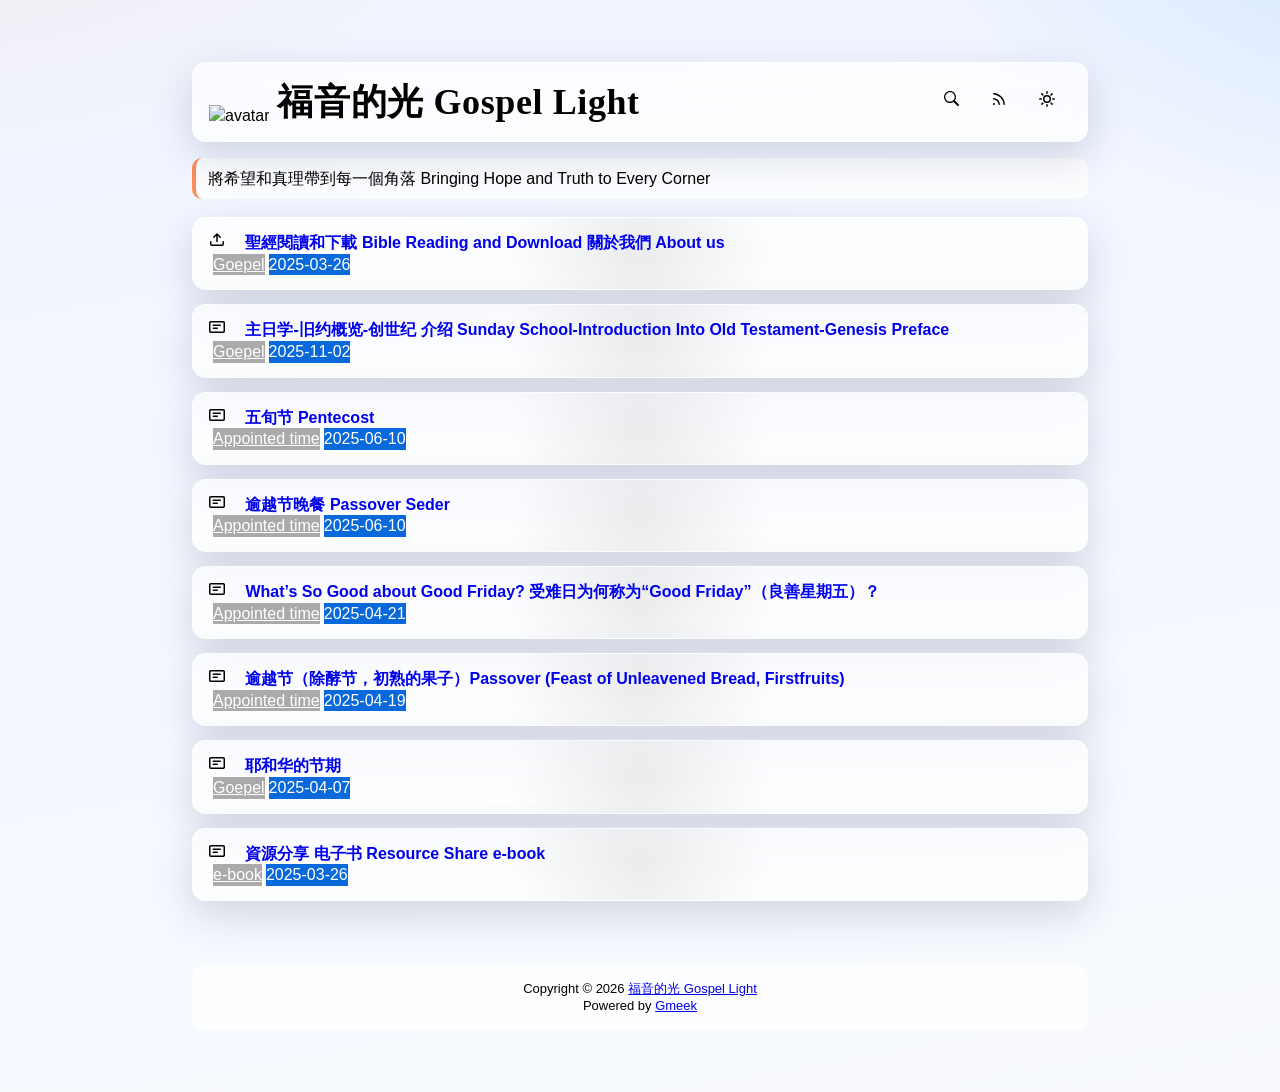
==== docs/index.html @ f0a3aeaf "feat: add advanced theme with frosted glass effect, gradient background, and pointer tracking intera" ====
<!DOCTYPE html>
<html data-color-mode="light" data-dark-theme="dark" data-light-theme="light" lang="zh-CN">
<head>
    <meta charset="utf-8" />
    <meta name="viewport" content="width=device-width,initial-scale=1.0">
    <meta http-equiv="X-UA-Compatible" content="IE=edge">
    <link href='https://mirrors.sustech.edu.cn/cdnjs/ajax/libs/Primer/21.0.7/primer.css' rel='stylesheet' />
    
    <link rel="icon" href="https://raw.githubusercontent.com/Jiangjing233/gospel.github.io/79e4924a06b99927e2bb7c1280c09e0ff2a280b7/docs/reshot-icon-church-cross-K28RPN75SX.svg"><script>
        let theme = localStorage.getItem("meek_theme") || "light";
        document.documentElement.setAttribute("data-color-mode", theme);
    </script>
<meta name="description" content=" 將希望和真理帶到每一個角落 Bringing Hope and Truth to Every Corner">
<meta property="og:title" content="福音的光 Gospel Light">
<meta property="og:description" content=" 將希望和真理帶到每一個角落 Bringing Hope and Truth to Every Corner">
<meta property="og:type" content="blog">
<meta property="og:url" content="https://ShepherdLoveYou.github.io/gospel.github.io">
<meta property="og:image" content="https://raw.githubusercontent.com/Jiangjing233/gospel.github.io/79e4924a06b99927e2bb7c1280c09e0ff2a280b7/docs/reshot-icon-church-cross-K28RPN75SX.svg">
<title>福音的光 Gospel Light</title>

</head>
<style>
:root {
    --page-max: 980px;
    --card-radius: 14px;
    --card-border: 1px;
    --surface-bg: rgba(255,255,255,0.72);
    --surface-border: rgba(255,255,255,0.65);
    --surface-shadow: 0 14px 42px rgba(15, 28, 64, 0.16);
    --title-font: "Georgia", "Times New Roman", serif;
    --body-font: "Segoe UI", "Noto Sans SC", "Microsoft YaHei", sans-serif;
}

[data-color-mode="dark"] {
    --surface-bg: rgba(14,18,28,0.72);
    --surface-border: rgba(255,255,255,0.12);
    --surface-shadow: 0 14px 42px rgba(0, 0, 0, 0.45);
}

* { box-sizing: border-box; }

html, body { min-height: 100%; }

body {
    min-width: 200px;
    max-width: var(--page-max);
    margin: 20px auto;
    padding: 42px;
    font-size: 16px;
    font-family: var(--body-font);
    line-height: 1.35;
    position: relative;
    background:
      radial-gradient(1200px 680px at -10% -20%, rgba(255, 165, 120, 0.17), transparent 58%),
      radial-gradient(900px 600px at 110% -10%, rgba(69, 153, 255, 0.18), transparent 56%),
      linear-gradient(170deg, rgba(239, 244, 255, 0.95), rgba(248, 250, 255, 0.98));
}

[data-color-mode="dark"] body {
    background:
      radial-gradient(1200px 680px at -10% -20%, rgba(255, 140, 87, 0.12), transparent 58%),
      radial-gradient(900px 600px at 110% -10%, rgba(51, 120, 210, 0.18), transparent 56%),
      linear-gradient(165deg, rgba(14, 20, 34, 0.97), rgba(11, 15, 24, 0.98));
}

body::before {
    content: "";
    position: fixed;
    inset: 0;
    pointer-events: none;
    background-image: linear-gradient(to right, rgba(255,255,255,0.08) 1px, transparent 1px), linear-gradient(to bottom, rgba(255,255,255,0.08) 1px, transparent 1px);
    background-size: 34px 34px;
    opacity: 0.32;
    -webkit-mask-image: radial-gradient(circle at 50% 35%, #000 40%, transparent 90%);
    mask-image: radial-gradient(circle at 50% 35%, #000 40%, transparent 90%);
    z-index: -1;
}

#header {
    display: flex;
    align-items: flex-end;
    gap: 12px;
    padding: 14px 16px;
    margin-bottom: 16px;
    border: var(--card-border) solid var(--surface-border);
    border-radius: var(--card-radius);
    background: var(--surface-bg);
    -webkit-backdrop-filter: blur(14px) saturate(1.2);
    backdrop-filter: blur(14px) saturate(1.2);
    box-shadow: var(--surface-shadow);
}

#footer {
    margin-top: 64px;
    text-align: center;
    font-size: small;
    padding: 14px;
    border-radius: 12px;
    border: var(--card-border) solid var(--surface-border);
    background: var(--surface-bg);
}

.avatar {
    transition: transform 0.8s;
    width: 64px;
    height: 64px;
    object-fit: cover;
}

.avatar:hover { transform: scale(1.12) rotate(360deg); }

.title-left a {
    color: inherit;
    text-decoration: none;
    vertical-align: bottom;
    font-size: 36px;
    font-weight: 700;
    font-family: var(--title-font);
    margin-left: 8px;
    letter-spacing: 0.6px;
}

.title-right { display: flex; margin: auto 0 0 auto; }
.title-right button { margin-right: 8px; padding: 16px; }
.title-right .circle { padding: 14px 16px; }

.site-subtitle {
    margin-bottom: 18px;
    border-left: 4px solid rgba(255, 125, 64, 0.88);
    padding: 10px 12px;
    border-radius: 10px;
    background: var(--surface-bg);
}

.SideNav {
    min-width: 360px;
    display: grid;
    gap: 14px;
    border: 0 !important;
    background: transparent;
}

.SideNav-item {
    position: relative;
    border-radius: var(--card-radius);
    overflow: hidden;
    border: var(--card-border) solid var(--surface-border);
    background: var(--surface-bg);
    -webkit-backdrop-filter: blur(13px) saturate(1.18);
    backdrop-filter: blur(13px) saturate(1.18);
    box-shadow: var(--surface-shadow);
    padding: 14px 16px;
    text-decoration: none;
    transition: transform .2s ease, box-shadow .24s ease, border-color .2s ease;
}

.SideNav-item::before {
    content: "";
    position: absolute;
    inset: -1px;
    pointer-events: none;
    background: radial-gradient(240px circle at var(--pointer-x, 50%) var(--pointer-y, 50%), var(--card-accent, rgba(255, 120, 60, 0.28)), transparent 54%);
    opacity: 0.8;
    transition: opacity .2s ease;
}

.SideNav-item:hover,
.SideNav-item:focus-visible {
    transform: translateY(-2px);
    box-shadow: 0 18px 46px rgba(6, 18, 45, 0.2);
    border-color: rgba(255,255,255,0.9);
}

.SideNav-icon { margin-right: 16px; z-index: 1; }
.SideNav-item .Label { color: #fff; margin-left: 4px; z-index: 1; position: relative; }
.d-flex { min-width: 0; }

.listTitle {
    overflow: hidden;
    white-space: nowrap;
    text-overflow: ellipsis;
    max-width: 100%;
    z-index: 1;
    position: relative;
    font-weight: 600;
}

.listLabels { white-space: nowrap; display: flex; align-items: center; }
.listLabels object { max-height: 16px; max-width: 24px; }

@media (max-width: 600px) {
    body { padding: 10px; margin: 10px auto; }
    #header { padding: 10px 12px; }
    .avatar { width: 40px; height: 40px; }
    .title-left a { font-size: 24px; }
    .blogTitle { display: none; }
    #buttonRSS { display: none; }
    .LabelTime { display: none; }
    .SideNav { min-width: 0; }
    .SideNav-item { padding: 12px; }
}
</style>



<body>
    <div id="header">
<div class="title-left">
    <img src="https://raw.githubusercontent.com/Jiangjing233/gospel.github.io/79e4924a06b99927e2bb7c1280c09e0ff2a280b7/docs/reshot-icon-church-cross-K28RPN75SX.svg" class="avatar circle" id="avatarImg" alt="avatar"><a class="blogTitle">福音的光 Gospel Light</a></div>
<div class="title-right">
    <a href="https://ShepherdLoveYou.github.io/gospel.github.io/tag.html" id="buttonSearch" class="btn btn-invisible circle" title="搜索">
        <svg class="octicon" width="16" height="16" >
            <path id="pathSearch" fill-rule="evenodd"></path>
        </svg>
    </a>
    
    
    <a href="https://ShepherdLoveYou.github.io/gospel.github.io/rss.xml" target="_blank" rel="noopener noreferrer" id="buttonRSS" class="btn btn-invisible circle" title="RSS">
        <svg class="octicon" width="16" height="16" >
            <path id="pathRSS" fill-rule="evenodd"></path>
        </svg>
    </a>
    <a class="btn btn-invisible circle" onclick="modeSwitch()" title="切换主题">
        <svg class="octicon" width="16" height="16" >
            <path id="themeSwitch" fill-rule="evenodd"></path>
        </svg>
    </a>
</div>
</div>
    <div id="content">
<div class="site-subtitle">將希望和真理帶到每一個角落 Bringing Hope and Truth to Every Corner</div>
<nav class="SideNav border">
<a class="SideNav-item d-flex flex-items-center flex-justify-between" href="post/sheng-jing-yue-du-he-xia-zai-%20%20Bible%20Reading%20and%20Download%20-guan-yu-wo-men-%20About%20us%20.html">
    <div class="d-flex flex-items-center">
        <svg class="SideNav-icon octicon" style="width:16px;height:16px"><path class="svgTop1" d=""></path>
        </svg>
        <span class="listTitle">聖經閱讀和下載  Bible Reading and Download 關於我們 About us </span>
    </div>
    <div class="listLabels">
        
        <span class="Label LabelName" style="background-color:#aaaaaa"><object><a style="color:#fff" href="tag.html#Goepel">Goepel</a></object></span>
        <span class="Label LabelTime" style="background-color:#0969da">2025-03-26</span>
    </div>
</a><a class="SideNav-item d-flex flex-items-center flex-justify-between" href="post/zhu-ri-xue---jiu-yue-gai-lan---chuang-shi-ji-%20-jie-shao-%20Sunday%20School-Introduction%20Into%20Old%20Testament-Genesis%20Preface.html">
    <div class="d-flex flex-items-center">
        <svg class="SideNav-icon octicon" style="width:16px;height:16px"><path class="svgTop0" d=""></path>
        </svg>
        <span class="listTitle">主日学-旧约概览-创世纪 介绍 Sunday School-Introduction Into Old Testament-Genesis Preface</span>
    </div>
    <div class="listLabels">
        
        <span class="Label LabelName" style="background-color:#aaaaaa"><object><a style="color:#fff" href="tag.html#Goepel">Goepel</a></object></span>
        <span class="Label LabelTime" style="background-color:#0969da">2025-11-02</span>
    </div>
</a><a class="SideNav-item d-flex flex-items-center flex-justify-between" href="post/wu-xun-jie-%20Pentecost.html">
    <div class="d-flex flex-items-center">
        <svg class="SideNav-icon octicon" style="width:16px;height:16px"><path class="svgTop0" d=""></path>
        </svg>
        <span class="listTitle">五旬节 Pentecost</span>
    </div>
    <div class="listLabels">
        
        <span class="Label LabelName" style="background-color:#aaaaaa"><object><a style="color:#fff" href="tag.html#Appointed time">Appointed time</a></object></span>
        <span class="Label LabelTime" style="background-color:#0969da">2025-06-10</span>
    </div>
</a><a class="SideNav-item d-flex flex-items-center flex-justify-between" href="post/%20-yu-yue-jie-wan-can-%20%20Passover%20Seder.html">
    <div class="d-flex flex-items-center">
        <svg class="SideNav-icon octicon" style="width:16px;height:16px"><path class="svgTop0" d=""></path>
        </svg>
        <span class="listTitle"> 逾越节晚餐  Passover Seder</span>
    </div>
    <div class="listLabels">
        
        <span class="Label LabelName" style="background-color:#aaaaaa"><object><a style="color:#fff" href="tag.html#Appointed time">Appointed time</a></object></span>
        <span class="Label LabelTime" style="background-color:#0969da">2025-06-10</span>
    </div>
</a><a class="SideNav-item d-flex flex-items-center flex-justify-between" href="post/What%E2%80%99s%20So%20Good%20about%20Good%20Friday-%20%20%20-shou-nan-ri-wei-he-cheng-wei-%E2%80%9CGood%20Friday%E2%80%9D%EF%BC%88-liang-shan-xing-qi-wu-%EF%BC%89%EF%BC%9F.html">
    <div class="d-flex flex-items-center">
        <svg class="SideNav-icon octicon" style="width:16px;height:16px"><path class="svgTop0" d=""></path>
        </svg>
        <span class="listTitle">What’s So Good about Good Friday?   受难日为何称为“Good Friday”（良善星期五）？</span>
    </div>
    <div class="listLabels">
        
        <span class="Label LabelName" style="background-color:#aaaaaa"><object><a style="color:#fff" href="tag.html#Appointed time">Appointed time</a></object></span>
        <span class="Label LabelTime" style="background-color:#0969da">2025-04-21</span>
    </div>
</a><a class="SideNav-item d-flex flex-items-center flex-justify-between" href="post/yu-yue-jie-%EF%BC%88-chu-jiao-jie-%EF%BC%8C-chu-shu-de-guo-zi-%EF%BC%89Passover%20%28Feast%20of%20Unleavened%20Bread%2C%20Firstfruits%29.html">
    <div class="d-flex flex-items-center">
        <svg class="SideNav-icon octicon" style="width:16px;height:16px"><path class="svgTop0" d=""></path>
        </svg>
        <span class="listTitle">逾越节（除酵节，初熟的果子）Passover (Feast of Unleavened Bread, Firstfruits)</span>
    </div>
    <div class="listLabels">
        
        <span class="Label LabelName" style="background-color:#aaaaaa"><object><a style="color:#fff" href="tag.html#Appointed time">Appointed time</a></object></span>
        <span class="Label LabelTime" style="background-color:#0969da">2025-04-19</span>
    </div>
</a><a class="SideNav-item d-flex flex-items-center flex-justify-between" href="post/ye-he-hua-de-jie-qi.html">
    <div class="d-flex flex-items-center">
        <svg class="SideNav-icon octicon" style="width:16px;height:16px"><path class="svgTop0" d=""></path>
        </svg>
        <span class="listTitle">耶和华的节期</span>
    </div>
    <div class="listLabels">
        
        <span class="Label LabelName" style="background-color:#aaaaaa"><object><a style="color:#fff" href="tag.html#Goepel">Goepel</a></object></span>
        <span class="Label LabelTime" style="background-color:#0969da">2025-04-07</span>
    </div>
</a><a class="SideNav-item d-flex flex-items-center flex-justify-between" href="post/zi-yuan-fen-xiang-%20-dian-zi-shu-%20Resource%20Share%20e-book%20.html">
    <div class="d-flex flex-items-center">
        <svg class="SideNav-icon octicon" style="width:16px;height:16px"><path class="svgTop0" d=""></path>
        </svg>
        <span class="listTitle">資源分享 电子书 Resource Share e-book </span>
    </div>
    <div class="listLabels">
        
        <span class="Label LabelName" style="background-color:#aaaaaa"><object><a style="color:#fff" href="tag.html#e-book">e-book</a></object></span>
        <span class="Label LabelTime" style="background-color:#0969da">2025-03-26</span>
    </div>
</a>
</nav>
</div>
    <div id="footer"><div id="footer1">Copyright © <span id="copyrightYear"></span> <a href="https://ShepherdLoveYou.github.io/gospel.github.io">福音的光 Gospel Light</a></div>
<div id="footer2">
    <span id="runday"></span><span>Powered by <a href="https://meekdai.com/Gmeek.html" target="_blank" rel="noopener noreferrer">Gmeek</a></span>
</div>

<script>
var now=new Date();
document.getElementById("copyrightYear").innerHTML=now.getFullYear();

if(""!=""){
    var startSite=new Date("");
    var diff=now.getTime()-startSite.getTime();
    var diffDay=Math.floor(diff/(1000*60*60*24));
    document.getElementById("runday").innerHTML="网站运行 "+diffDay+" 天"+" • ";
}
</script></div>
</body>
<script>
var IconList={'sun': 'M8 10.5a2.5 2.5 0 100-5 2.5 2.5 0 000 5zM8 12a4 4 0 100-8 4 4 0 000 8zM8 0a.75.75 0 01.75.75v1.5a.75.75 0 01-1.5 0V.75A.75.75 0 018 0zm0 13a.75.75 0 01.75.75v1.5a.75.75 0 01-1.5 0v-1.5A.75.75 0 018 13zM2.343 2.343a.75.75 0 011.061 0l1.06 1.061a.75.75 0 01-1.06 1.06l-1.06-1.06a.75.75 0 010-1.06zm9.193 9.193a.75.75 0 011.06 0l1.061 1.06a.75.75 0 01-1.06 1.061l-1.061-1.06a.75.75 0 010-1.061zM16 8a.75.75 0 01-.75.75h-1.5a.75.75 0 010-1.5h1.5A.75.75 0 0116 8zM3 8a.75.75 0 01-.75.75H.75a.75.75 0 010-1.5h1.5A.75.75 0 013 8zm10.657-5.657a.75.75 0 010 1.061l-1.061 1.06a.75.75 0 11-1.06-1.06l1.06-1.06a.75.75 0 011.06 0zm-9.193 9.193a.75.75 0 010 1.06l-1.06 1.061a.75.75 0 11-1.061-1.06l1.06-1.061a.75.75 0 011.061 0z', 'moon': 'M9.598 1.591a.75.75 0 01.785-.175 7 7 0 11-8.967 8.967.75.75 0 01.961-.96 5.5 5.5 0 007.046-7.046.75.75 0 01.175-.786zm1.616 1.945a7 7 0 01-7.678 7.678 5.5 5.5 0 107.678-7.678z', 'sync': 'M1.705 8.005a.75.75 0 0 1 .834.656 5.5 5.5 0 0 0 9.592 2.97l-1.204-1.204a.25.25 0 0 1 .177-.427h3.646a.25.25 0 0 1 .25.25v3.646a.25.25 0 0 1-.427.177l-1.38-1.38A7.002 7.002 0 0 1 1.05 8.84a.75.75 0 0 1 .656-.834ZM8 2.5a5.487 5.487 0 0 0-4.131 1.869l1.204 1.204A.25.25 0 0 1 4.896 6H1.25A.25.25 0 0 1 1 5.75V2.104a.25.25 0 0 1 .427-.177l1.38 1.38A7.002 7.002 0 0 1 14.95 7.16a.75.75 0 0 1-1.49.178A5.5 5.5 0 0 0 8 2.5Z', 'search': 'M15.7 13.3l-3.81-3.83A5.93 5.93 0 0 0 13 6c0-3.31-2.69-6-6-6S1 2.69 1 6s2.69 6 6 6c1.3 0 2.48-.41 3.47-1.11l3.83 3.81c.19.2.45.3.7.3.25 0 .52-.09.7-.3a.996.996 0 0 0 0-1.41v.01zM7 10.7c-2.59 0-4.7-2.11-4.7-4.7 0-2.59 2.11-4.7 4.7-4.7 2.59 0 4.7 2.11 4.7 4.7 0 2.59-2.11 4.7-4.7 4.7z', 'rss': 'M2.002 2.725a.75.75 0 0 1 .797-.699C8.79 2.42 13.58 7.21 13.974 13.201a.75.75 0 0 1-1.497.098 10.502 10.502 0 0 0-9.776-9.776.747.747 0 0 1-.7-.798ZM2.84 7.05h-.002a7.002 7.002 0 0 1 6.113 6.111.75.75 0 0 1-1.49.178 5.503 5.503 0 0 0-4.8-4.8.75.75 0 0 1 .179-1.489ZM2 13a1 1 0 1 1 2 0 1 1 0 0 1-2 0Z', 'upload': 'M2.75 14A1.75 1.75 0 0 1 1 12.25v-2.5a.75.75 0 0 1 1.5 0v2.5c0 .138.112.25.25.25h10.5a.25.25 0 0 0 .25-.25v-2.5a.75.75 0 0 1 1.5 0v2.5A1.75 1.75 0 0 1 13.25 14Z M11.78 4.72a.749.749 0 1 1-1.06 1.06L8.75 3.811V9.5a.75.75 0 0 1-1.5 0V3.811L5.28 5.78a.749.749 0 1 1-1.06-1.06l3.25-3.25a.749.749 0 0 1 1.06 0l3.25 3.25Z', 'post': 'M0 3.75C0 2.784.784 2 1.75 2h12.5c.966 0 1.75.784 1.75 1.75v8.5A1.75 1.75 0 0 1 14.25 14H1.75A1.75 1.75 0 0 1 0 12.25Zm1.75-.25a.25.25 0 0 0-.25.25v8.5c0 .138.112.25.25.25h12.5a.25.25 0 0 0 .25-.25v-8.5a.25.25 0 0 0-.25-.25ZM3.5 6.25a.75.75 0 0 1 .75-.75h7a.75.75 0 0 1 0 1.5h-7a.75.75 0 0 1-.75-.75Zm.75 2.25h4a.75.75 0 0 1 0 1.5h-4a.75.75 0 0 1 0-1.5Z'};
var utterancesLoad=0;

let themeSettings={
    "dark": ["dark","moon","#00f0ff","dark-blue"],
    "light": ["light","sun","#ff5000","github-light"],
    "auto": ["auto","sync","","preferred-color-scheme"]
};
function changeTheme(mode, icon, color, utheme){
    document.documentElement.setAttribute("data-color-mode",mode);
    document.getElementById("themeSwitch").setAttribute("d",value=IconList[icon]);
    document.getElementById("themeSwitch").parentNode.style.color=color;
    if(utterancesLoad==1){utterancesTheme(utheme);}
}
function modeSwitch(){
    let currentMode=document.documentElement.getAttribute('data-color-mode');
    let newMode = currentMode === "light" ? "dark" : currentMode === "dark" ? "auto" : "light";
    localStorage.setItem("meek_theme", newMode);
    if(themeSettings[newMode]){
        changeTheme(...themeSettings[newMode]);
    }
}
function utterancesTheme(theme){
    const message={type:'set-theme',theme: theme};
    const iframe=document.getElementsByClassName('utterances-frame')[0];
    iframe.contentWindow.postMessage(message,'https://utteranc.es');
}
if(themeSettings[theme]){changeTheme(...themeSettings[theme]);}
console.log("\n %c Gmeek last https://github.com/Meekdai/Gmeek \n","padding:5px 0;background:#02d81d;color:#fff");
</script>

<script>
document.getElementById("pathSearch").setAttribute("d",IconList["search"]);
document.getElementById("pathRSS").setAttribute("d",IconList["rss"]);
iconTOP=document.getElementsByClassName("svgTop1");
iconPost=document.getElementsByClassName("svgTop0");
for(var i=0;i<iconTOP.length;i++){
    iconTOP[i].setAttribute("d",IconList["upload"]);
    iconTOP[i].parentNode.style.color="red";
}
for(var i=0;i<iconPost.length;i++){
    iconPost[i].setAttribute("d",IconList["post"]);
}

var cards=document.querySelectorAll('.SideNav-item');
for(var c=0;c<cards.length;c++){
    var firstLabel=cards[c].querySelector('.LabelName');
    if(firstLabel&&firstLabel.style.backgroundColor){
        cards[c].style.setProperty('--card-accent', firstLabel.style.backgroundColor.replace(')', ',0.26)').replace('rgb', 'rgba'));
    }
}

function updateCardPointer(clientX, clientY){
    for(var j=0;j<cards.length;j++){
        var rect=cards[j].getBoundingClientRect();
        var px=((clientX-rect.left)/rect.width)*100;
        var py=((clientY-rect.top)/rect.height)*100;
        cards[j].style.setProperty('--pointer-x', Math.max(0, Math.min(100, px))+'%');
        cards[j].style.setProperty('--pointer-y', Math.max(0, Math.min(100, py))+'%');
    }
}

if(window.matchMedia('(hover: hover)').matches){
    document.addEventListener('pointermove', function(event){
        updateCardPointer(event.clientX, event.clientY);
    });
}else{
    for(var k=0;k<cards.length;k++){
        cards[k].style.setProperty('--pointer-x', '50%');
        cards[k].style.setProperty('--pointer-y', '50%');
    }
}




</script>


</html>
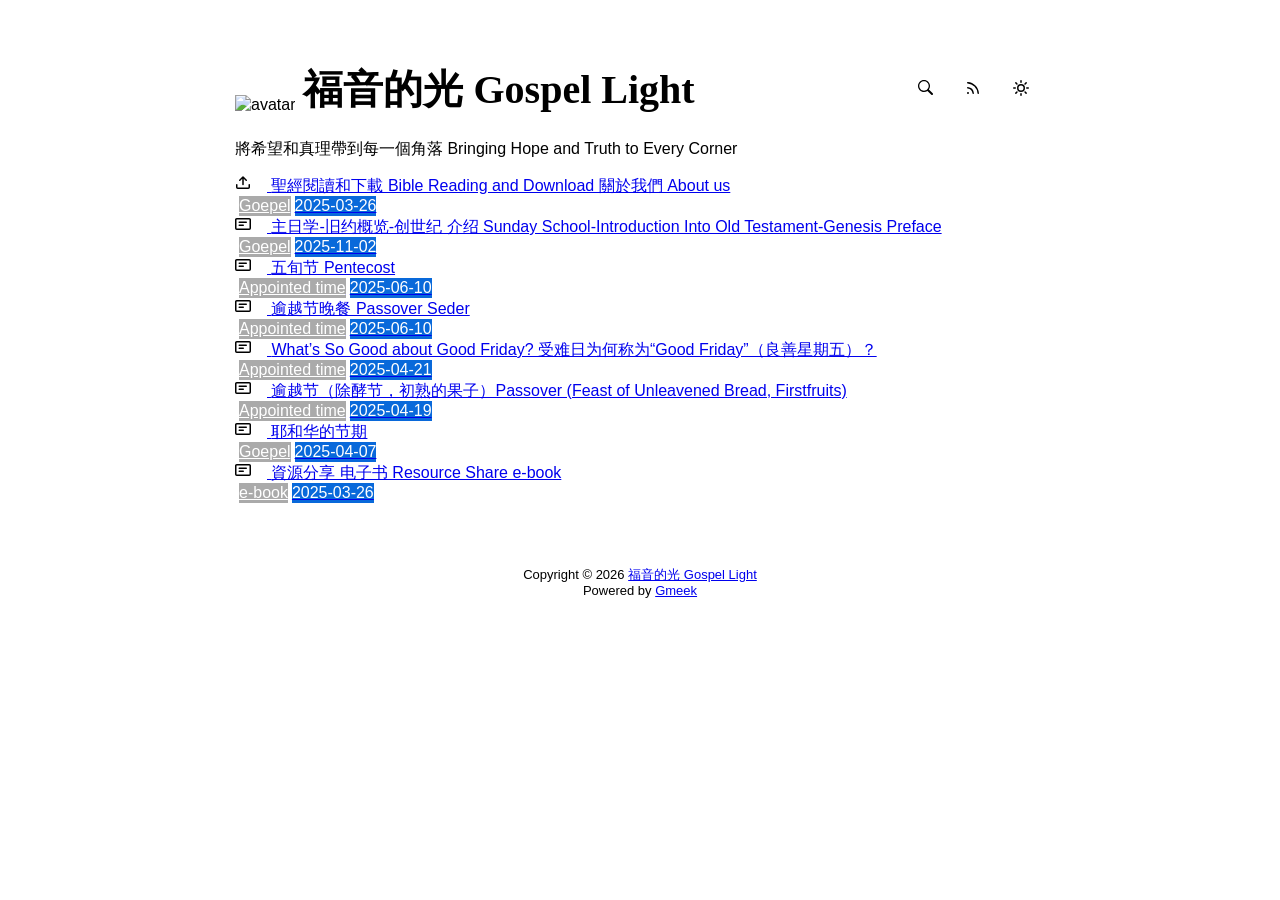
==== commit 3a53bf87: "🎉auto update by Gmeek action" ====
--- a/docs/index.html
+++ b/docs/index.html
@@ -1,7 +1,7 @@
 <!DOCTYPE html>
 <html data-color-mode="light" data-dark-theme="dark" data-light-theme="light" lang="zh-CN">
 <head>
-    <meta charset="utf-8" />
+    <meta content="text/html; charset=utf-8" http-equiv="content-type" />
     <meta name="viewport" content="width=device-width,initial-scale=1.0">
     <meta http-equiv="X-UA-Compatible" content="IE=edge">
     <link href='https://mirrors.sustech.edu.cn/cdnjs/ajax/libs/Primer/21.0.7/primer.css' rel='stylesheet' />
@@ -20,184 +20,34 @@
 
 </head>
 <style>
-:root {
-    --page-max: 980px;
-    --card-radius: 14px;
-    --card-border: 1px;
-    --surface-bg: rgba(255,255,255,0.72);
-    --surface-border: rgba(255,255,255,0.65);
-    --surface-shadow: 0 14px 42px rgba(15, 28, 64, 0.16);
-    --title-font: "Georgia", "Times New Roman", serif;
-    --body-font: "Segoe UI", "Noto Sans SC", "Microsoft YaHei", sans-serif;
-}
-
-[data-color-mode="dark"] {
-    --surface-bg: rgba(14,18,28,0.72);
-    --surface-border: rgba(255,255,255,0.12);
-    --surface-shadow: 0 14px 42px rgba(0, 0, 0, 0.45);
-}
-
-* { box-sizing: border-box; }
-
-html, body { min-height: 100%; }
-
-body {
-    min-width: 200px;
-    max-width: var(--page-max);
-    margin: 20px auto;
-    padding: 42px;
-    font-size: 16px;
-    font-family: var(--body-font);
-    line-height: 1.35;
-    position: relative;
-    background:
-      radial-gradient(1200px 680px at -10% -20%, rgba(255, 165, 120, 0.17), transparent 58%),
-      radial-gradient(900px 600px at 110% -10%, rgba(69, 153, 255, 0.18), transparent 56%),
-      linear-gradient(170deg, rgba(239, 244, 255, 0.95), rgba(248, 250, 255, 0.98));
-}
-
-[data-color-mode="dark"] body {
-    background:
-      radial-gradient(1200px 680px at -10% -20%, rgba(255, 140, 87, 0.12), transparent 58%),
-      radial-gradient(900px 600px at 110% -10%, rgba(51, 120, 210, 0.18), transparent 56%),
-      linear-gradient(165deg, rgba(14, 20, 34, 0.97), rgba(11, 15, 24, 0.98));
-}
-
-body::before {
-    content: "";
-    position: fixed;
-    inset: 0;
-    pointer-events: none;
-    background-image: linear-gradient(to right, rgba(255,255,255,0.08) 1px, transparent 1px), linear-gradient(to bottom, rgba(255,255,255,0.08) 1px, transparent 1px);
-    background-size: 34px 34px;
-    opacity: 0.32;
-    -webkit-mask-image: radial-gradient(circle at 50% 35%, #000 40%, transparent 90%);
-    mask-image: radial-gradient(circle at 50% 35%, #000 40%, transparent 90%);
-    z-index: -1;
-}
-
-#header {
-    display: flex;
-    align-items: flex-end;
-    gap: 12px;
-    padding: 14px 16px;
-    margin-bottom: 16px;
-    border: var(--card-border) solid var(--surface-border);
-    border-radius: var(--card-radius);
-    background: var(--surface-bg);
-    -webkit-backdrop-filter: blur(14px) saturate(1.2);
-    backdrop-filter: blur(14px) saturate(1.2);
-    box-shadow: var(--surface-shadow);
-}
-
-#footer {
-    margin-top: 64px;
-    text-align: center;
-    font-size: small;
-    padding: 14px;
-    border-radius: 12px;
-    border: var(--card-border) solid var(--surface-border);
-    background: var(--surface-bg);
-}
-
-.avatar {
-    transition: transform 0.8s;
-    width: 64px;
-    height: 64px;
-    object-fit: cover;
-}
-
-.avatar:hover { transform: scale(1.12) rotate(360deg); }
-
-.title-left a {
-    color: inherit;
-    text-decoration: none;
-    vertical-align: bottom;
-    font-size: 36px;
-    font-weight: 700;
-    font-family: var(--title-font);
-    margin-left: 8px;
-    letter-spacing: 0.6px;
-}
-
-.title-right { display: flex; margin: auto 0 0 auto; }
-.title-right button { margin-right: 8px; padding: 16px; }
-.title-right .circle { padding: 14px 16px; }
-
-.site-subtitle {
-    margin-bottom: 18px;
-    border-left: 4px solid rgba(255, 125, 64, 0.88);
-    padding: 10px 12px;
-    border-radius: 10px;
-    background: var(--surface-bg);
-}
-
-.SideNav {
-    min-width: 360px;
-    display: grid;
-    gap: 14px;
-    border: 0 !important;
-    background: transparent;
-}
-
-.SideNav-item {
-    position: relative;
-    border-radius: var(--card-radius);
-    overflow: hidden;
-    border: var(--card-border) solid var(--surface-border);
-    background: var(--surface-bg);
-    -webkit-backdrop-filter: blur(13px) saturate(1.18);
-    backdrop-filter: blur(13px) saturate(1.18);
-    box-shadow: var(--surface-shadow);
-    padding: 14px 16px;
-    text-decoration: none;
-    transition: transform .2s ease, box-shadow .24s ease, border-color .2s ease;
-}
-
-.SideNav-item::before {
-    content: "";
-    position: absolute;
-    inset: -1px;
-    pointer-events: none;
-    background: radial-gradient(240px circle at var(--pointer-x, 50%) var(--pointer-y, 50%), var(--card-accent, rgba(255, 120, 60, 0.28)), transparent 54%);
-    opacity: 0.8;
-    transition: opacity .2s ease;
-}
-
-.SideNav-item:hover,
-.SideNav-item:focus-visible {
-    transform: translateY(-2px);
-    box-shadow: 0 18px 46px rgba(6, 18, 45, 0.2);
-    border-color: rgba(255,255,255,0.9);
-}
-
-.SideNav-icon { margin-right: 16px; z-index: 1; }
-.SideNav-item .Label { color: #fff; margin-left: 4px; z-index: 1; position: relative; }
-.d-flex { min-width: 0; }
-
-.listTitle {
-    overflow: hidden;
-    white-space: nowrap;
-    text-overflow: ellipsis;
-    max-width: 100%;
-    z-index: 1;
-    position: relative;
-    font-weight: 600;
-}
-
-.listLabels { white-space: nowrap; display: flex; align-items: center; }
-.listLabels object { max-height: 16px; max-width: 24px; }
+body{box-sizing: border-box;min-width: 200px;max-width: 900px;margin: 20px auto;padding: 45px;font-size: 16px;font-family: sans-serif;line-height: 1.25;}
+#header{display:flex;padding-bottom:8px;border-bottom: 1px solid var(--borderColor-muted, var(--color-border-muted));margin-bottom: 16px;}
+#footer {margin-top:64px; text-align: center;font-size: small;}
+
+</style>
+
+<style>
+.avatar {transition: 0.8s;width:64px;height:64px;object-fit: cover;}
+.avatar:hover{transform: scale(1.15) rotate(360deg);}
+.title-left a{color:inherit;text-decoration:none;vertical-align: bottom;font-size:40px;font-weight: bold;font-family:Monaco;margin-left:8px;}
+.title-right{display:flex;margin:auto 0 0 auto;}
+.title-right button{margin-right:8px;padding:16px;}
+.title-right .circle{padding: 14px 16px;}
+
+.SideNav{min-width: 360px;}
+.SideNav-icon{margin-right: 16px}
+.SideNav-item .Label{color: #fff;margin-left:4px;}
+.d-flex{min-width:0;}
+.listTitle{overflow:hidden;white-space:nowrap;text-overflow: ellipsis;max-width: 100%;}
+.listLabels{white-space:nowrap;display:flex;}
+.listLabels object{max-height:16px;max-width:24px;}
 
 @media (max-width: 600px) {
-    body { padding: 10px; margin: 10px auto; }
-    #header { padding: 10px 12px; }
-    .avatar { width: 40px; height: 40px; }
-    .title-left a { font-size: 24px; }
-    .blogTitle { display: none; }
-    #buttonRSS { display: none; }
-    .LabelTime { display: none; }
-    .SideNav { min-width: 0; }
-    .SideNav-item { padding: 12px; }
+    body {padding: 8px;}
+    .avatar {width:40px;height:40px;}
+    .blogTitle{display:none;}
+    #buttonRSS{display:none;}
+    .LabelTime{display:none;}
 }
 </style>
 
@@ -215,7 +65,7 @@
     </a>
     
     
-    <a href="https://ShepherdLoveYou.github.io/gospel.github.io/rss.xml" target="_blank" rel="noopener noreferrer" id="buttonRSS" class="btn btn-invisible circle" title="RSS">
+    <a href="https://ShepherdLoveYou.github.io/gospel.github.io/rss.xml" target="_blank" id="buttonRSS" class="btn btn-invisible circle" title="RSS">
         <svg class="octicon" width="16" height="16" >
             <path id="pathRSS" fill-rule="evenodd"></path>
         </svg>
@@ -228,7 +78,7 @@
 </div>
 </div>
     <div id="content">
-<div class="site-subtitle">將希望和真理帶到每一個角落 Bringing Hope and Truth to Every Corner</div>
+<div style="margin-bottom: 16px;"> 將希望和真理帶到每一個角落 Bringing Hope and Truth to Every Corner</div>
 <nav class="SideNav border">
 <a class="SideNav-item d-flex flex-items-center flex-justify-between" href="post/sheng-jing-yue-du-he-xia-zai-%20%20Bible%20Reading%20and%20Download%20-guan-yu-wo-men-%20About%20us%20.html">
     <div class="d-flex flex-items-center">
@@ -323,7 +173,7 @@
 </div>
     <div id="footer"><div id="footer1">Copyright © <span id="copyrightYear"></span> <a href="https://ShepherdLoveYou.github.io/gospel.github.io">福音的光 Gospel Light</a></div>
 <div id="footer2">
-    <span id="runday"></span><span>Powered by <a href="https://meekdai.com/Gmeek.html" target="_blank" rel="noopener noreferrer">Gmeek</a></span>
+    <span id="runday"></span><span>Powered by <a href="https://meekdai.com/Gmeek.html" target="_blank">Gmeek</a></span>
 </div>
 
 <script>
@@ -383,35 +233,6 @@
     iconPost[i].setAttribute("d",IconList["post"]);
 }
 
-var cards=document.querySelectorAll('.SideNav-item');
-for(var c=0;c<cards.length;c++){
-    var firstLabel=cards[c].querySelector('.LabelName');
-    if(firstLabel&&firstLabel.style.backgroundColor){
-        cards[c].style.setProperty('--card-accent', firstLabel.style.backgroundColor.replace(')', ',0.26)').replace('rgb', 'rgba'));
-    }
-}
-
-function updateCardPointer(clientX, clientY){
-    for(var j=0;j<cards.length;j++){
-        var rect=cards[j].getBoundingClientRect();
-        var px=((clientX-rect.left)/rect.width)*100;
-        var py=((clientY-rect.top)/rect.height)*100;
-        cards[j].style.setProperty('--pointer-x', Math.max(0, Math.min(100, px))+'%');
-        cards[j].style.setProperty('--pointer-y', Math.max(0, Math.min(100, py))+'%');
-    }
-}
-
-if(window.matchMedia('(hover: hover)').matches){
-    document.addEventListener('pointermove', function(event){
-        updateCardPointer(event.clientX, event.clientY);
-    });
-}else{
-    for(var k=0;k<cards.length;k++){
-        cards[k].style.setProperty('--pointer-x', '50%');
-        cards[k].style.setProperty('--pointer-y', '50%');
-    }
-}
-
 
 
 
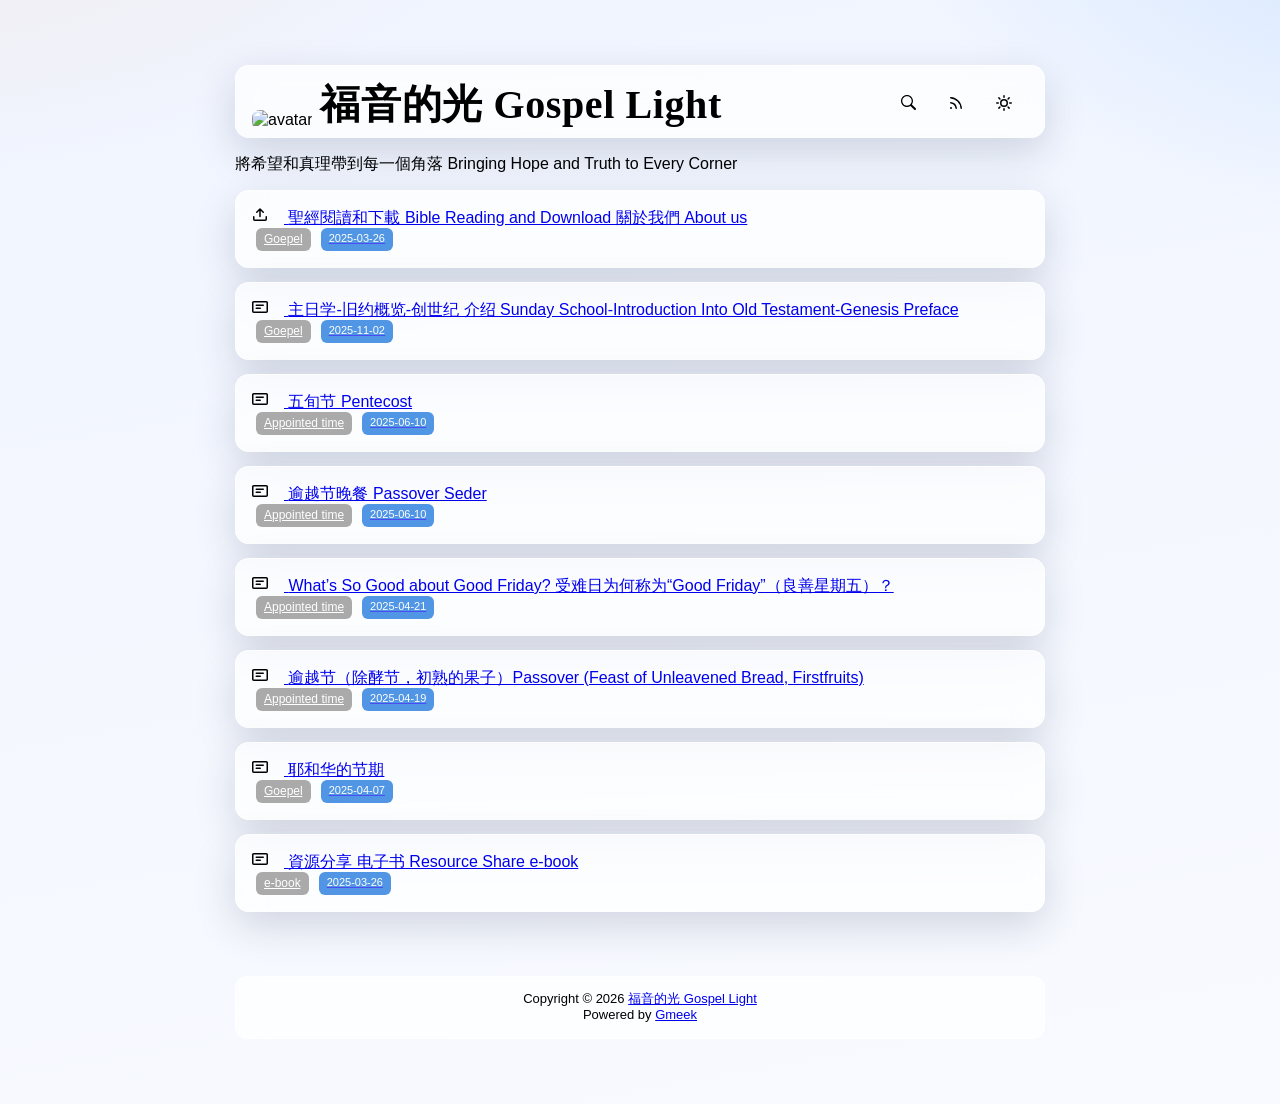
==== commit 6207c26f: "Add pointer tracking JavaScript to enable interactive light halo effect on cards" ====
--- a/docs/index.html
+++ b/docs/index.html
@@ -17,7 +17,7 @@
 <meta property="og:url" content="https://ShepherdLoveYou.github.io/gospel.github.io">
 <meta property="og:image" content="https://raw.githubusercontent.com/Jiangjing233/gospel.github.io/79e4924a06b99927e2bb7c1280c09e0ff2a280b7/docs/reshot-icon-church-cross-K28RPN75SX.svg">
 <title>福音的光 Gospel Light</title>
-
+<link rel='stylesheet' href='./theme-enhanced.css'>
 </head>
 <style>
 body{box-sizing: border-box;min-width: 200px;max-width: 900px;margin: 20px auto;padding: 45px;font-size: 16px;font-family: sans-serif;line-height: 1.25;}
@@ -233,8 +233,20 @@
     iconPost[i].setAttribute("d",IconList["post"]);
 }
 
-
-
+// Pointer tracking for cards
+(function() {
+    if(!window.matchMedia('(hover: hover)').matches) return;
+    var cards = document.querySelectorAll('.SideNav-item');
+    document.addEventListener('pointermove', function(e) {
+        cards.forEach(function(card) {
+            var rect = card.getBoundingClientRect();
+            var px = ((e.clientX - rect.left) / rect.width) * 100;
+            var py = ((e.clientY - rect.top) / rect.height) * 100;
+            card.style.setProperty('--pointer-x', Math.max(0, Math.min(100, px)) + '%');
+            card.style.setProperty('--pointer-y', Math.max(0, Math.min(100, py)) + '%');
+        });
+    });
+})();
 
 </script>
 
--- a/docs/theme-enhanced.css
+++ b/docs/theme-enhanced.css
@@ -0,0 +1,293 @@
+/* Enhanced Theme for Gospel Light Blog */
+/* 毛玻璃 + 指针追踪光晕 + 渐变背景 */
+
+:root {
+    --page-max: 980px;
+    --card-radius: 14px;
+    --card-border: 1px;
+    --surface-bg: rgba(255,255,255,0.72);
+    --surface-border: rgba(255,255,255,0.65);
+    --surface-shadow: 0 14px 42px rgba(15, 28, 64, 0.16);
+    --title-font: "Georgia", "Times New Roman", serif;
+    --body-font: "Segoe UI", "Noto Sans SC", "Microsoft YaHei", sans-serif;
+    --pointer-x: 50%;
+    --pointer-y: 50%;
+}
+
+[data-color-mode="dark"] {
+    --surface-bg: rgba(14,18,28,0.72);
+    --surface-border: rgba(255,255,255,0.12);
+    --surface-shadow: 0 14px 42px rgba(0, 0, 0, 0.45);
+}
+
+* { box-sizing: border-box; }
+
+html, body { 
+    min-height: 100%; 
+}
+
+body {
+    min-width: 200px;
+    max-width: var(--page-max);
+    margin: 20px auto;
+    padding: 42px;
+    font-size: 16px;
+    font-family: var(--body-font);
+    line-height: 1.35;
+    position: relative;
+    background:
+      radial-gradient(1200px 680px at -10% -20%, rgba(255, 165, 120, 0.17), transparent 58%),
+      radial-gradient(900px 600px at 110% -10%, rgba(69, 153, 255, 0.18), transparent 56%),
+      linear-gradient(170deg, rgba(239, 244, 255, 0.95), rgba(248, 250, 255, 0.98)) !important;
+}
+
+[data-color-mode="dark"] body {
+    background:
+      radial-gradient(1200px 680px at -10% -20%, rgba(255, 140, 87, 0.12), transparent 58%),
+      radial-gradient(900px 600px at 110% -10%, rgba(51, 120, 210, 0.18), transparent 56%),
+      linear-gradient(165deg, rgba(14, 20, 34, 0.97), rgba(11, 15, 24, 0.98)) !important;
+}
+
+body::before {
+    content: "";
+    position: fixed;
+    inset: 0;
+    pointer-events: none;
+    background-image: 
+      linear-gradient(to right, rgba(255,255,255,0.08) 1px, transparent 1px), 
+      linear-gradient(to bottom, rgba(255,255,255,0.08) 1px, transparent 1px);
+    background-size: 34px 34px;
+    opacity: 0.32;
+    -webkit-mask-image: radial-gradient(circle at 50% 35%, #000 40%, transparent 90%);
+    mask-image: radial-gradient(circle at 50% 35%, #000 40%, transparent 90%);
+    z-index: -1;
+}
+
+#header {
+    display: flex;
+    align-items: flex-end;
+    gap: 12px;
+    padding: 14px 16px;
+    margin-bottom: 16px;
+    border: var(--card-border) solid var(--surface-border);
+    border-radius: var(--card-radius);
+    background: var(--surface-bg);
+    -webkit-backdrop-filter: blur(14px) saturate(1.2);
+    backdrop-filter: blur(14px) saturate(1.2);
+    box-shadow: var(--surface-shadow);
+}
+
+#footer {
+    margin-top: 64px;
+    text-align: center;
+    font-size: small;
+    padding: 14px;
+    border-radius: 12px;
+    border: var(--card-border) solid var(--surface-border);
+    background: var(--surface-bg);
+    -webkit-backdrop-filter: blur(14px) saturate(1.2);
+    backdrop-filter: blur(14px) saturate(1.2);
+}
+
+.avatar {
+    transition: transform 0.8s;
+    width: 64px;
+    height: 64px;
+    object-fit: cover;
+    border-radius: 8px;
+}
+
+.avatar:hover { 
+    transform: scale(1.12) rotate(360deg); 
+}
+
+.title-left a {
+    color: inherit;
+    text-decoration: none;
+    vertical-align: bottom;
+    font-size: 36px;
+    font-weight: 700;
+    font-family: var(--title-font);
+    margin-left: 8px;
+    letter-spacing: 0.6px;
+}
+
+.title-right { 
+    display: flex; 
+    margin: auto 0 0 auto; 
+}
+
+.title-right button { 
+    margin-right: 8px; 
+    padding: 16px; 
+}
+
+.title-right .circle { 
+    padding: 14px 16px; 
+}
+
+.site-subtitle {
+    margin-bottom: 18px;
+    border-left: 4px solid rgba(255, 125, 64, 0.88);
+    padding: 10px 12px;
+    border-radius: 10px;
+    background: var(--surface-bg);
+    -webkit-backdrop-filter: blur(8px) saturate(1.1);
+    backdrop-filter: blur(8px) saturate(1.1);
+}
+
+.SideNav {
+    min-width: 360px;
+    display: grid;
+    gap: 14px;
+    border: 0 !important;
+    background: transparent;
+}
+
+.SideNav-item {
+    position: relative;
+    border-radius: var(--card-radius);
+    overflow: hidden;
+    border: var(--card-border) solid var(--surface-border);
+    background: var(--surface-bg);
+    -webkit-backdrop-filter: blur(13px) saturate(1.18);
+    backdrop-filter: blur(13px) saturate(1.18);
+    box-shadow: var(--surface-shadow);
+    transition: all 0.3s cubic-bezier(0.4, 0.0, 0.2, 1);
+    padding: 16px;
+}
+
+.SideNav-item:hover {
+    transform: translateY(-2px);
+    box-shadow: 0 20px 48px rgba(15, 28, 64, 0.22);
+    -webkit-backdrop-filter: blur(16px) saturate(1.3);
+    backdrop-filter: blur(16px) saturate(1.3);
+    border-color: rgba(255,255,255,0.8);
+}
+
+.SideNav-item::before {
+    content: "";
+    position: absolute;
+    inset: 0;
+    border-radius: var(--card-radius);
+    background: radial-gradient(
+        circle at var(--pointer-x, 50%) var(--pointer-y, 50%), 
+        rgba(255, 255, 255, 0.08), 
+        transparent 70%
+    );
+    opacity: 0;
+    transition: opacity 0.3s ease;
+    pointer-events: none;
+}
+
+.SideNav-item:hover::before {
+    opacity: 1;
+}
+
+.SideNav-item > * {
+    position: relative;
+    z-index: 1;
+}
+
+/* Tag/Label styling */
+.Label {
+    display: inline-block;
+    padding: 4px 8px;
+    margin-right: 6px;
+    border-radius: 6px;
+    font-size: 12px;
+    font-weight: 500;
+}
+
+.LabelName {
+    background: rgba(200, 150, 255, 0.3);
+    color: inherit;
+}
+
+.LabelTime {
+    font-size: 11px;
+    opacity: 0.7;
+}
+
+/* Mobile responsiveness */
+@media (max-width: 768px) {
+    body {
+        padding: 20px 16px;
+        margin: 10px auto;
+    }
+
+    .SideNav {
+        min-width: auto;
+    }
+
+    .SideNav-item {
+        padding: 12px;
+    }
+
+    #header {
+        padding: 12px 12px;
+        gap: 8px;
+    }
+
+    .avatar {
+        width: 48px;
+        height: 48px;
+    }
+
+    .title-left a {
+        font-size: 24px;
+    }
+
+    body::before {
+        opacity: 0.15;
+        background-size: 24px 24px;
+    }
+}
+
+@media (max-width: 480px) {
+    body {
+        padding: 12px 8px;
+    }
+
+    .SideNav-item {
+        padding: 10px;
+        border-radius: 10px;
+    }
+
+    .SideNav-item::before {
+        display: none;
+    }
+}
+
+/* Ensure .SideNav-item pointer tracking works without ::before */
+.SideNav-item {
+    --card-accent: transparent;
+}
+
+.SideNav-item[style*="--card-accent"] {
+    background: linear-gradient(
+        135deg,
+        var(--surface-bg),
+        var(--card-accent)
+    );
+}
+
+/* Dark mode adjustments */
+[data-color-mode="dark"] .SideNav-item:hover {
+    box-shadow: 0 20px 48px rgba(0, 0, 0, 0.45);
+    border-color: rgba(255, 255, 255, 0.18);
+}
+
+[data-color-mode="dark"] .site-subtitle {
+    border-left-color: rgba(255, 140, 87, 0.88);
+}
+
+/* Prevent layout shift from scrollbar */
+html {
+    overflow-y: scroll;
+}
+
+/* Smooth transitions */
+* {
+    transition: background-color 0.2s ease, color 0.2s ease;
+}
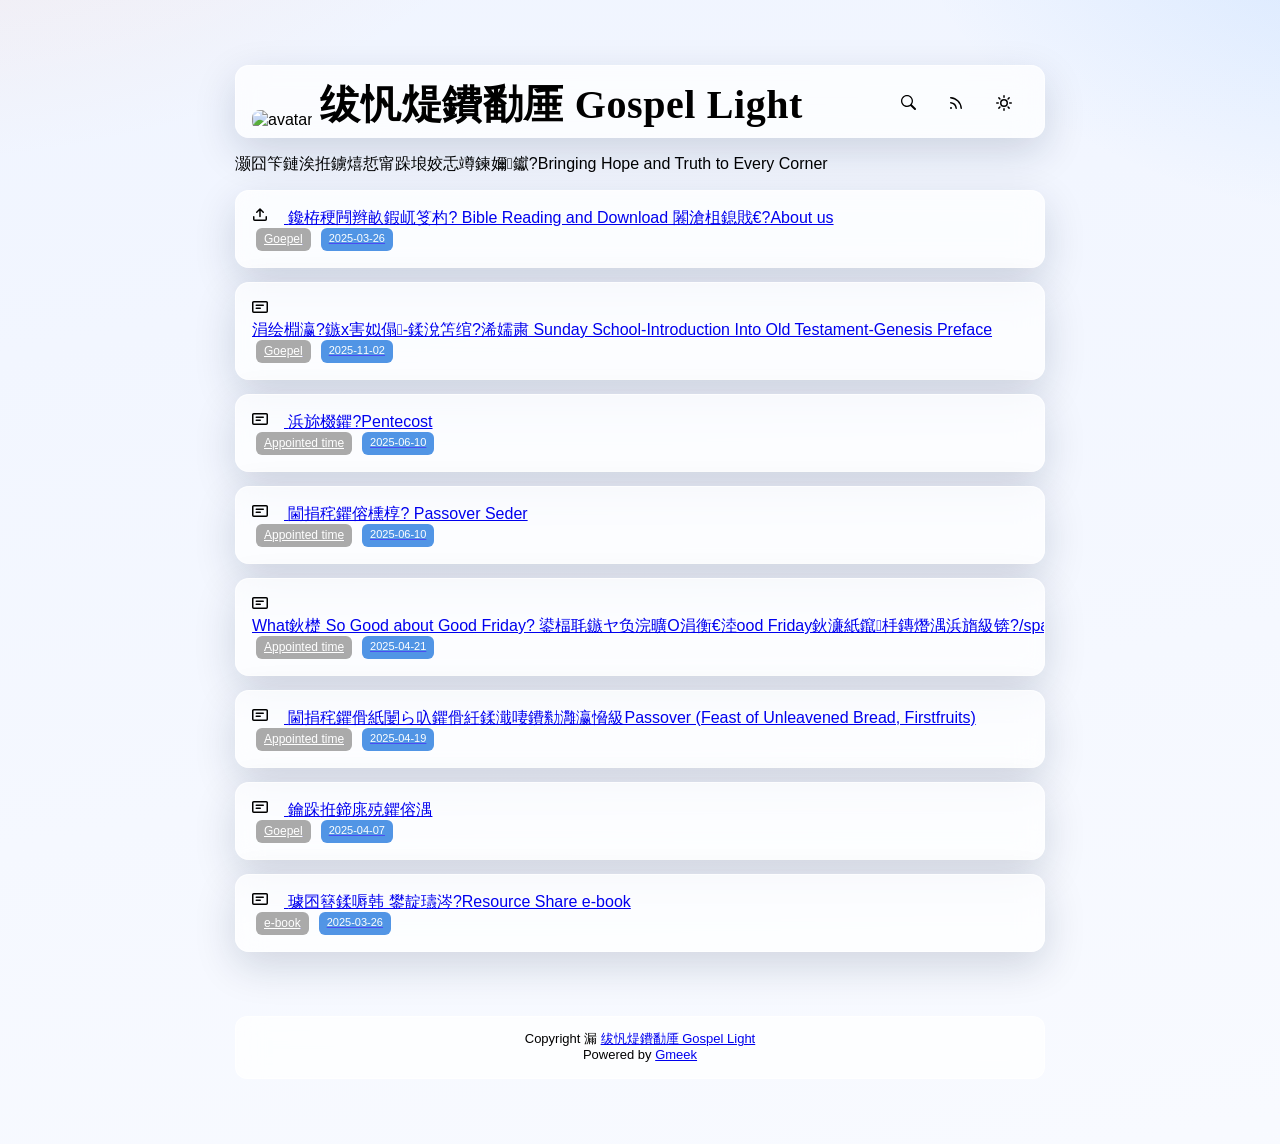
==== commit a6127d7c: "Remove Gmeek pipeline and switch to static Pages deployment for Gospel" ====
--- a/docs/index.html
+++ b/docs/index.html
@@ -1,4 +1,4 @@
-<!DOCTYPE html>
+﻿<!DOCTYPE html>
 <html data-color-mode="light" data-dark-theme="dark" data-light-theme="light" lang="zh-CN">
 <head>
     <meta content="text/html; charset=utf-8" http-equiv="content-type" />
@@ -6,17 +6,17 @@
     <meta http-equiv="X-UA-Compatible" content="IE=edge">
     <link href='https://mirrors.sustech.edu.cn/cdnjs/ajax/libs/Primer/21.0.7/primer.css' rel='stylesheet' />
     
-    <link rel="icon" href="https://raw.githubusercontent.com/Jiangjing233/gospel.github.io/79e4924a06b99927e2bb7c1280c09e0ff2a280b7/docs/reshot-icon-church-cross-K28RPN75SX.svg"><script>
+    <link rel="icon" href="https://raw.githubusercontent.com/ShepherdLoveYou/Gospel/main/docs/reshot-icon-church-cross-K28RPN75SX.svg"><script>
         let theme = localStorage.getItem("meek_theme") || "light";
         document.documentElement.setAttribute("data-color-mode", theme);
     </script>
-<meta name="description" content=" 將希望和真理帶到每一個角落 Bringing Hope and Truth to Every Corner">
-<meta property="og:title" content="福音的光 Gospel Light">
-<meta property="og:description" content=" 將希望和真理帶到每一個角落 Bringing Hope and Truth to Every Corner">
+<meta name="description" content=" 灏囧笇鏈涘拰鐪熺悊甯跺埌姣忎竴鍊嬭钀?Bringing Hope and Truth to Every Corner">
+<meta property="og:title" content="绂忛煶鐨勫厜 Gospel Light">
+<meta property="og:description" content=" 灏囧笇鏈涘拰鐪熺悊甯跺埌姣忎竴鍊嬭钀?Bringing Hope and Truth to Every Corner">
 <meta property="og:type" content="blog">
-<meta property="og:url" content="https://ShepherdLoveYou.github.io/gospel.github.io">
-<meta property="og:image" content="https://raw.githubusercontent.com/Jiangjing233/gospel.github.io/79e4924a06b99927e2bb7c1280c09e0ff2a280b7/docs/reshot-icon-church-cross-K28RPN75SX.svg">
-<title>福音的光 Gospel Light</title>
+<meta property="og:url" content="https://ShepherdLoveYou.github.io/Gospel">
+<meta property="og:image" content="https://raw.githubusercontent.com/ShepherdLoveYou/Gospel/main/docs/reshot-icon-church-cross-K28RPN75SX.svg">
+<title>绂忛煶鐨勫厜 Gospel Light</title>
 <link rel='stylesheet' href='./theme-enhanced.css'>
 </head>
 <style>
@@ -56,21 +56,21 @@
 <body>
     <div id="header">
 <div class="title-left">
-    <img src="https://raw.githubusercontent.com/Jiangjing233/gospel.github.io/79e4924a06b99927e2bb7c1280c09e0ff2a280b7/docs/reshot-icon-church-cross-K28RPN75SX.svg" class="avatar circle" id="avatarImg" alt="avatar"><a class="blogTitle">福音的光 Gospel Light</a></div>
+    <img src="https://raw.githubusercontent.com/ShepherdLoveYou/Gospel/main/docs/reshot-icon-church-cross-K28RPN75SX.svg" class="avatar circle" id="avatarImg" alt="avatar"><a class="blogTitle">绂忛煶鐨勫厜 Gospel Light</a></div>
 <div class="title-right">
-    <a href="https://ShepherdLoveYou.github.io/gospel.github.io/tag.html" id="buttonSearch" class="btn btn-invisible circle" title="搜索">
+    <a href="https://ShepherdLoveYou.github.io/Gospel/tag.html" id="buttonSearch" class="btn btn-invisible circle" title="鎼滅储">
         <svg class="octicon" width="16" height="16" >
             <path id="pathSearch" fill-rule="evenodd"></path>
         </svg>
     </a>
     
     
-    <a href="https://ShepherdLoveYou.github.io/gospel.github.io/rss.xml" target="_blank" id="buttonRSS" class="btn btn-invisible circle" title="RSS">
+    <a href="https://ShepherdLoveYou.github.io/Gospel/rss.xml" target="_blank" id="buttonRSS" class="btn btn-invisible circle" title="RSS">
         <svg class="octicon" width="16" height="16" >
             <path id="pathRSS" fill-rule="evenodd"></path>
         </svg>
     </a>
-    <a class="btn btn-invisible circle" onclick="modeSwitch()" title="切换主题">
+    <a class="btn btn-invisible circle" onclick="modeSwitch()" title="鍒囨崲涓婚">
         <svg class="octicon" width="16" height="16" >
             <path id="themeSwitch" fill-rule="evenodd"></path>
         </svg>
@@ -78,13 +78,13 @@
 </div>
 </div>
     <div id="content">
-<div style="margin-bottom: 16px;"> 將希望和真理帶到每一個角落 Bringing Hope and Truth to Every Corner</div>
+<div style="margin-bottom: 16px;"> 灏囧笇鏈涘拰鐪熺悊甯跺埌姣忎竴鍊嬭钀?Bringing Hope and Truth to Every Corner</div>
 <nav class="SideNav border">
 <a class="SideNav-item d-flex flex-items-center flex-justify-between" href="post/sheng-jing-yue-du-he-xia-zai-%20%20Bible%20Reading%20and%20Download%20-guan-yu-wo-men-%20About%20us%20.html">
     <div class="d-flex flex-items-center">
         <svg class="SideNav-icon octicon" style="width:16px;height:16px"><path class="svgTop1" d=""></path>
         </svg>
-        <span class="listTitle">聖經閱讀和下載  Bible Reading and Download 關於我們 About us </span>
+        <span class="listTitle">鑱栫稉闁辫畝鍜屼笅杓? Bible Reading and Download 闂滄柤鎴戝€?About us </span>
     </div>
     <div class="listLabels">
         
@@ -95,7 +95,7 @@
     <div class="d-flex flex-items-center">
         <svg class="SideNav-icon octicon" style="width:16px;height:16px"><path class="svgTop0" d=""></path>
         </svg>
-        <span class="listTitle">主日学-旧约概览-创世纪 介绍 Sunday School-Introduction Into Old Testament-Genesis Preface</span>
+        <span class="listTitle">涓绘棩瀛?鏃х害姒傝-鍒涗笘绾?浠嬬粛 Sunday School-Introduction Into Old Testament-Genesis Preface</span>
     </div>
     <div class="listLabels">
         
@@ -106,7 +106,7 @@
     <div class="d-flex flex-items-center">
         <svg class="SideNav-icon octicon" style="width:16px;height:16px"><path class="svgTop0" d=""></path>
         </svg>
-        <span class="listTitle">五旬节 Pentecost</span>
+        <span class="listTitle">浜旀棳鑺?Pentecost</span>
     </div>
     <div class="listLabels">
         
@@ -117,7 +117,7 @@
     <div class="d-flex flex-items-center">
         <svg class="SideNav-icon octicon" style="width:16px;height:16px"><path class="svgTop0" d=""></path>
         </svg>
-        <span class="listTitle"> 逾越节晚餐  Passover Seder</span>
+        <span class="listTitle"> 閫捐秺鑺傛櫄椁? Passover Seder</span>
     </div>
     <div class="listLabels">
         
@@ -128,7 +128,7 @@
     <div class="d-flex flex-items-center">
         <svg class="SideNav-icon octicon" style="width:16px;height:16px"><path class="svgTop0" d=""></path>
         </svg>
-        <span class="listTitle">What’s So Good about Good Friday?   受难日为何称为“Good Friday”（良善星期五）？</span>
+        <span class="listTitle">What鈥檚 So Good about Good Friday?   鍙楅毦鏃ヤ负浣曠О涓衡€淕ood Friday鈥濓紙鑹杽鏄熸湡浜旓級锛?/span>
     </div>
     <div class="listLabels">
         
@@ -139,7 +139,7 @@
     <div class="d-flex flex-items-center">
         <svg class="SideNav-icon octicon" style="width:16px;height:16px"><path class="svgTop0" d=""></path>
         </svg>
-        <span class="listTitle">逾越节（除酵节，初熟的果子）Passover (Feast of Unleavened Bread, Firstfruits)</span>
+        <span class="listTitle">閫捐秺鑺傦紙闄ら叺鑺傦紝鍒濈啛鐨勬灉瀛愶級Passover (Feast of Unleavened Bread, Firstfruits)</span>
     </div>
     <div class="listLabels">
         
@@ -150,7 +150,7 @@
     <div class="d-flex flex-items-center">
         <svg class="SideNav-icon octicon" style="width:16px;height:16px"><path class="svgTop0" d=""></path>
         </svg>
-        <span class="listTitle">耶和华的节期</span>
+        <span class="listTitle">鑰跺拰鍗庣殑鑺傛湡</span>
     </div>
     <div class="listLabels">
         
@@ -161,7 +161,7 @@
     <div class="d-flex flex-items-center">
         <svg class="SideNav-icon octicon" style="width:16px;height:16px"><path class="svgTop0" d=""></path>
         </svg>
-        <span class="listTitle">資源分享 电子书 Resource Share e-book </span>
+        <span class="listTitle">璩囨簮鍒嗕韩 鐢靛瓙涔?Resource Share e-book </span>
     </div>
     <div class="listLabels">
         
@@ -171,7 +171,7 @@
 </a>
 </nav>
 </div>
-    <div id="footer"><div id="footer1">Copyright © <span id="copyrightYear"></span> <a href="https://ShepherdLoveYou.github.io/gospel.github.io">福音的光 Gospel Light</a></div>
+    <div id="footer"><div id="footer1">Copyright 漏 <span id="copyrightYear"></span> <a href="https://ShepherdLoveYou.github.io/Gospel">绂忛煶鐨勫厜 Gospel Light</a></div>
 <div id="footer2">
     <span id="runday"></span><span>Powered by <a href="https://meekdai.com/Gmeek.html" target="_blank">Gmeek</a></span>
 </div>
@@ -184,7 +184,7 @@
     var startSite=new Date("");
     var diff=now.getTime()-startSite.getTime();
     var diffDay=Math.floor(diff/(1000*60*60*24));
-    document.getElementById("runday").innerHTML="网站运行 "+diffDay+" 天"+" • ";
+    document.getElementById("runday").innerHTML="缃戠珯杩愯 "+diffDay+" 澶?+" 鈥?";
 }
 </script></div>
 </body>
